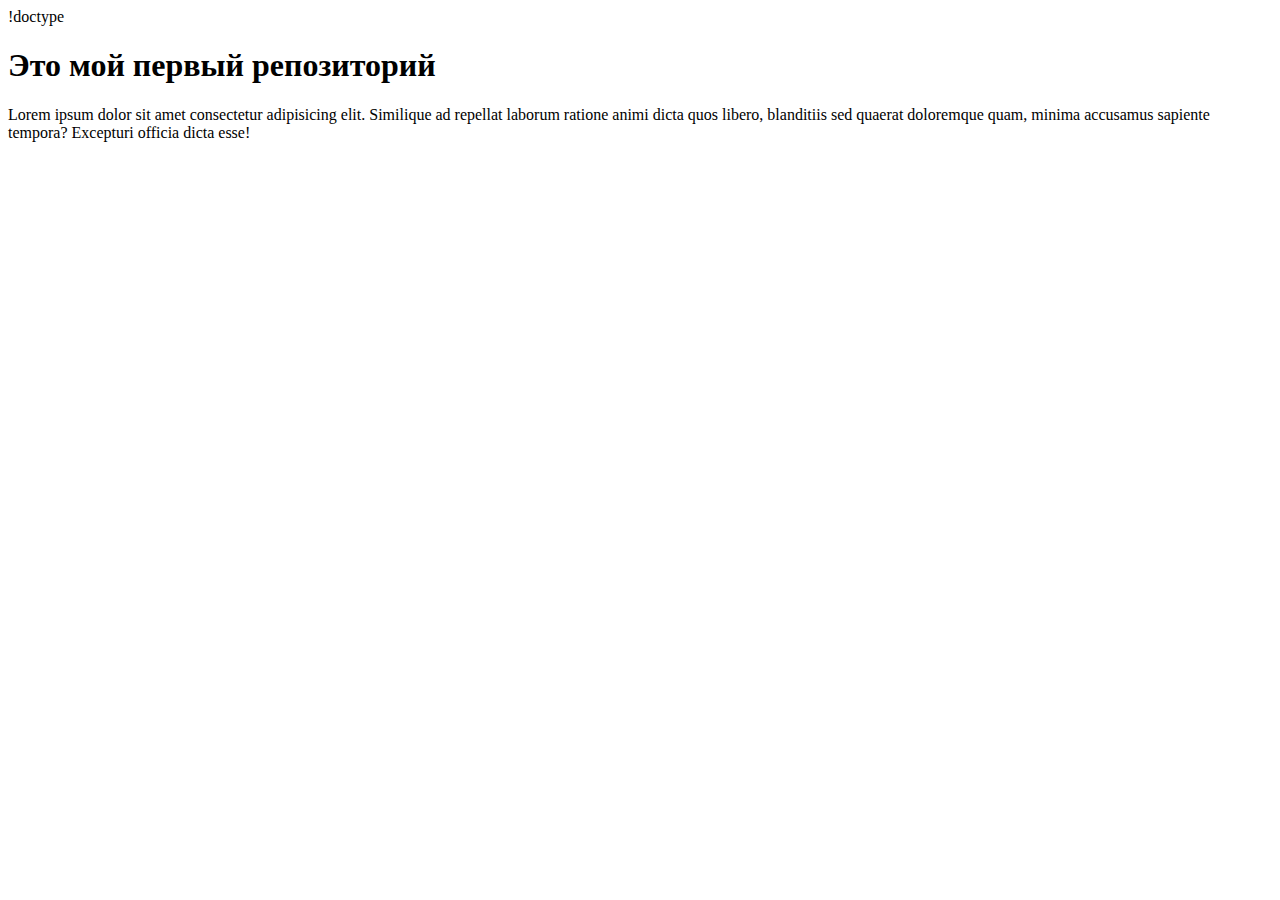
==== index.html @ fa51016f "Мой первый коммит" ====
!doctype <!DOCTYPE html>
<html lang="en">
<head>
    <meta charset="UTF-8">
    <meta http-equiv="X-UA-Compatible" content="IE=edge">
    <meta name="viewport" content="width=device-width, initial-scale=1.0">
    <title>Document</title>
</head>
<body>
    <h1>Это мой первый репозиторий</h1>
    <p>Lorem ipsum dolor sit amet consectetur adipisicing elit. Similique ad repellat laborum ratione animi dicta quos libero, blanditiis sed quaerat doloremque quam, minima accusamus sapiente tempora? Excepturi officia dicta esse!</p>
    
    
</body>
</html>
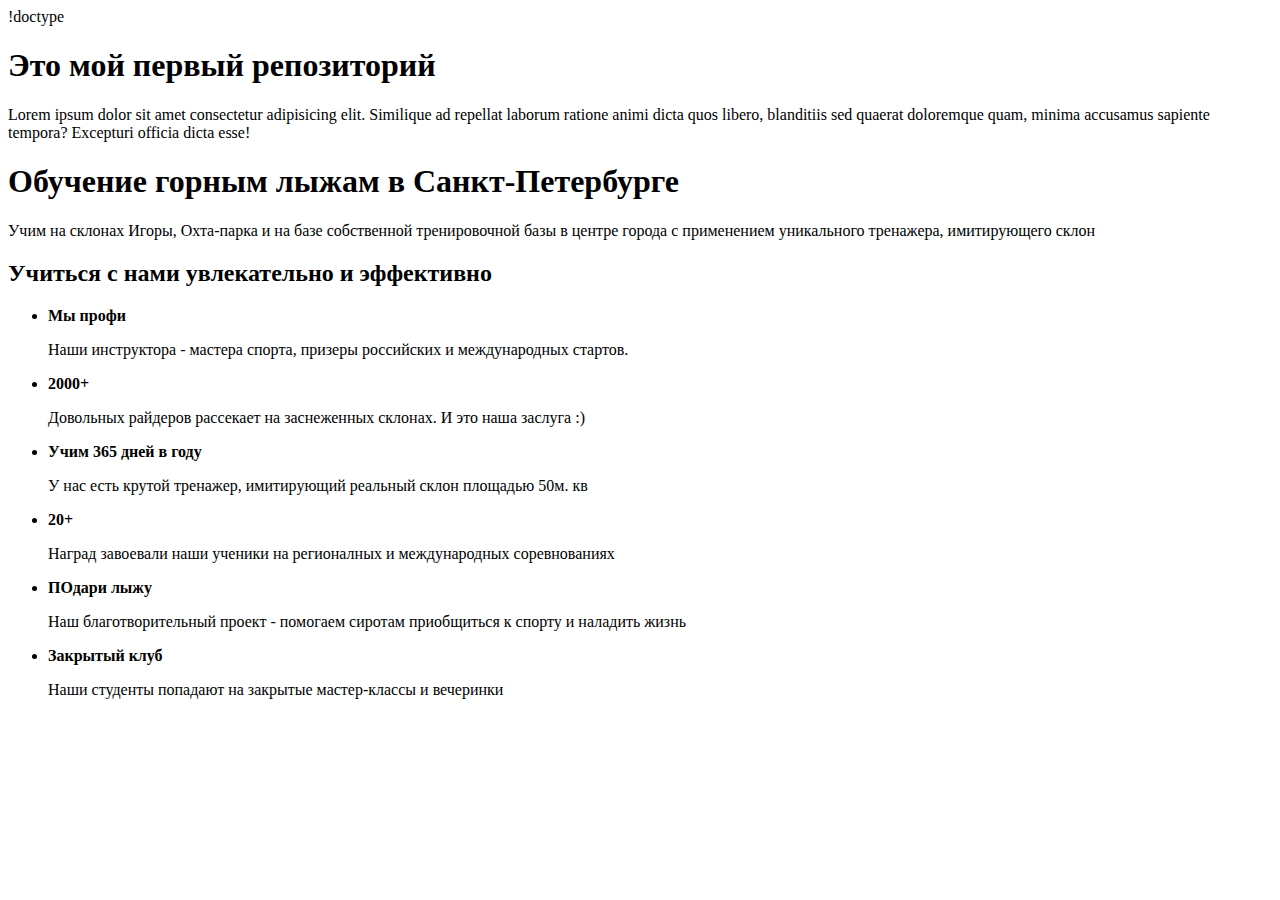
==== commit 65b50bed: "Мой первый репозиторий" ====
--- a/index.html
+++ b/index.html
@@ -9,7 +9,55 @@
 <body>
     <h1>Это мой первый репозиторий</h1>
     <p>Lorem ipsum dolor sit amet consectetur adipisicing elit. Similique ad repellat laborum ratione animi dicta quos libero, blanditiis sed quaerat doloremque quam, minima accusamus sapiente tempora? Excepturi officia dicta esse!</p>
-    
+    <header>
+        <main class="main">
+            <section class="product">
+                <h1 class="product-title">Обучение горным лыжам в Санкт-Петербурге</h1>
+                <p class="product-text">Учим на склонах Игоры, Охта-парка и на базе собственной тренировочной базы в центре города с применением уникального тренажера, имитирующего склон</p>
+
+            </section>
+            <section class="options">
+                <h2 class="options-title">Учиться с нами увлекательно и эффективно</h2>
+                <ul class="options-list">
+                    <li class="options-item">
+                        <strong class="options-title">Мы профи</strong>
+                        <p class="options-text">Наши инструктора - мастера спорта, призеры российских и международных стартов.</p>
+                        
+                    </li>
+                    <li class="options-item">
+                        <strong class="options-title">2000+</strong>
+                        <p class="options-text">Довольных райдеров рассекает на заснеженных склонах. И это наша заслуга :)</p>
+                        
+                    </li>
+                    <li class="options-item">
+                        <strong class="options-title">Учим 365 дней в году</strong>
+                        <p class="options-text">У нас есть крутой тренажер, имитирующий реальный склон площадью 50м. кв</p>
+                        
+                    </li>
+                    <li class="options-item">
+                        <strong class="options-title">20+</strong>
+                        <p class="options-text">Наград завоевали наши ученики на регионалных и международных соревнованиях</p>
+                        
+                    </li>
+                    <li class="options-item">
+                        <strong class="options-title">ПОдари лыжу</strong>
+                        <p class="options-text">Наш благотворительный проект - помогаем сиротам приобщиться к спорту и наладить жизнь</p>
+                        
+                    </li>
+                    <li class="options-item">
+                        <strong class="options-title">Закрытый клуб</strong>
+                        <p class="options-text">Наши студенты попадают на закрытые мастер-классы и вечеринки</p>
+                        
+                    </li>
+
+                </ul>
+
+
+            </section>
+
+        </main>
+            
+    </header>
     
 </body>
 </html>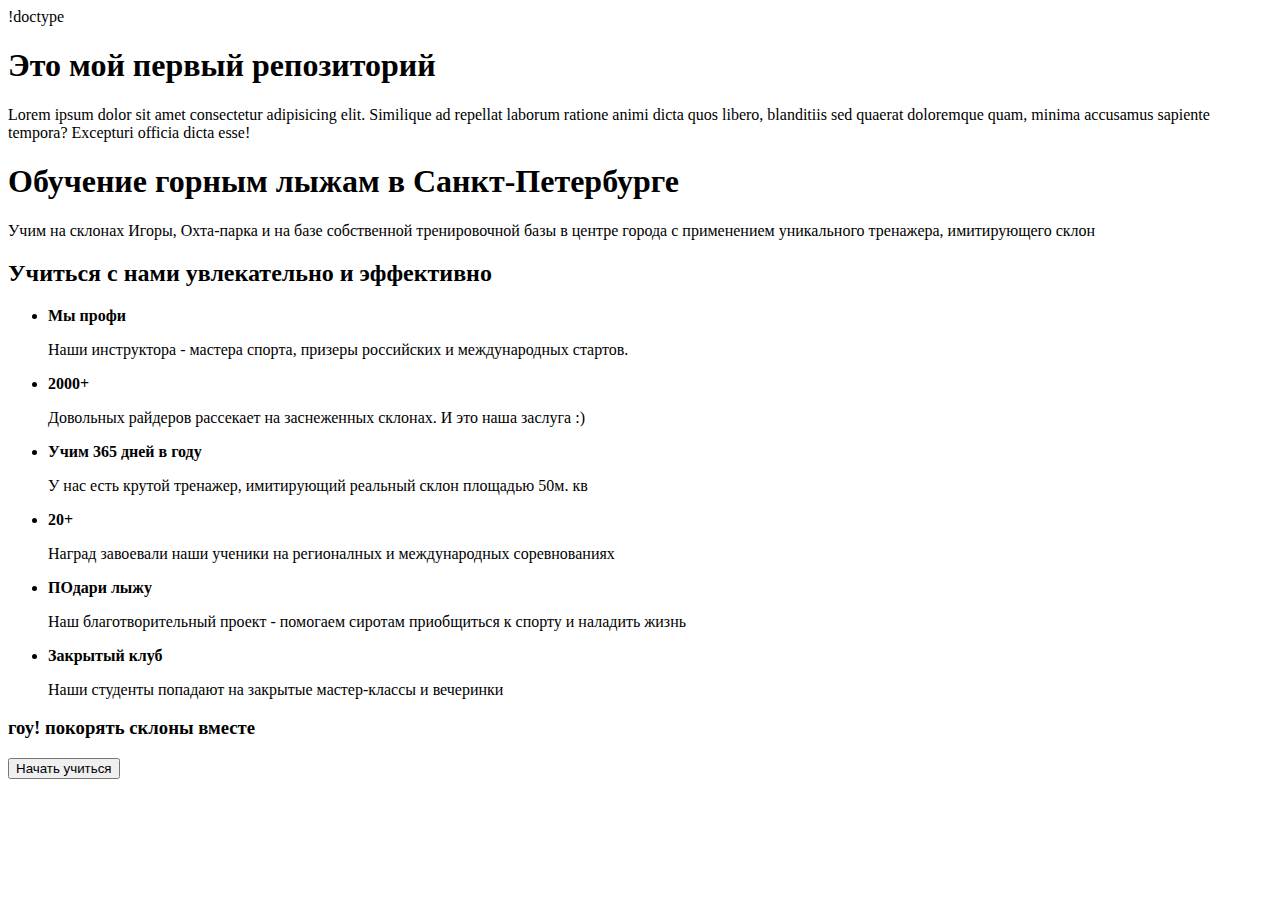
==== commit 77dc7033: "Мой первый репозиторий" ====
--- a/index.html
+++ b/index.html
@@ -9,7 +9,7 @@
 <body>
     <h1>Это мой первый репозиторий</h1>
     <p>Lorem ipsum dolor sit amet consectetur adipisicing elit. Similique ad repellat laborum ratione animi dicta quos libero, blanditiis sed quaerat doloremque quam, minima accusamus sapiente tempora? Excepturi officia dicta esse!</p>
-    <header>
+    <header></header>
         <main class="main">
             <section class="product">
                 <h1 class="product-title">Обучение горным лыжам в Санкт-Петербурге</h1>
@@ -54,10 +54,19 @@
 
 
             </section>
+            <section class="lead">
+                <h3 class="lead-list">гоу! покорять склоны вместе</h3>
+                <button class="">Начать учиться</button>
+                <img src="" alt="" class="product-img">
+                <img src="" alt="" class="product-img">
+                <img src="" alt="" class="product-img">
+                <img src="" alt="" class="product-img">
+            </section>
 
         </main>
+        <footer></footer>
             
-    </header>
+    
     
 </body>
 </html>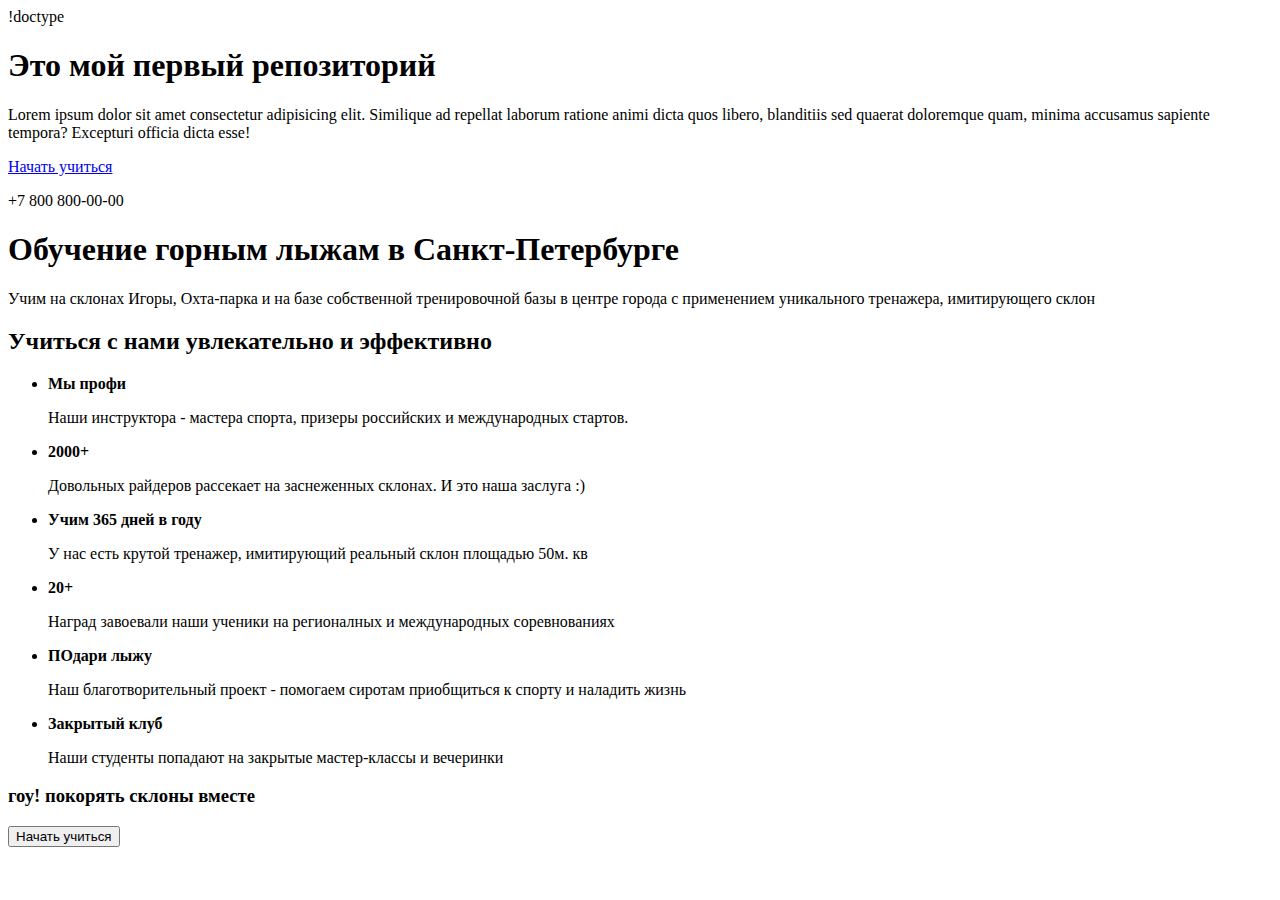
==== commit 109b110e: "Мой первый коммит" ====
--- a/index.html
+++ b/index.html
@@ -9,7 +9,11 @@
 <body>
     <h1>Это мой первый репозиторий</h1>
     <p>Lorem ipsum dolor sit amet consectetur adipisicing elit. Similique ad repellat laborum ratione animi dicta quos libero, blanditiis sed quaerat doloremque quam, minima accusamus sapiente tempora? Excepturi officia dicta esse!</p>
-    <header></header>
+    <header>
+        <a href="#" class="btb">Начать учиться</a>
+        <p class="header">+7 800 800-00-00</p>
+        
+    </header>
         <main class="main">
             <section class="product">
                 <h1 class="product-title">Обучение горным лыжам в Санкт-Петербурге</h1>
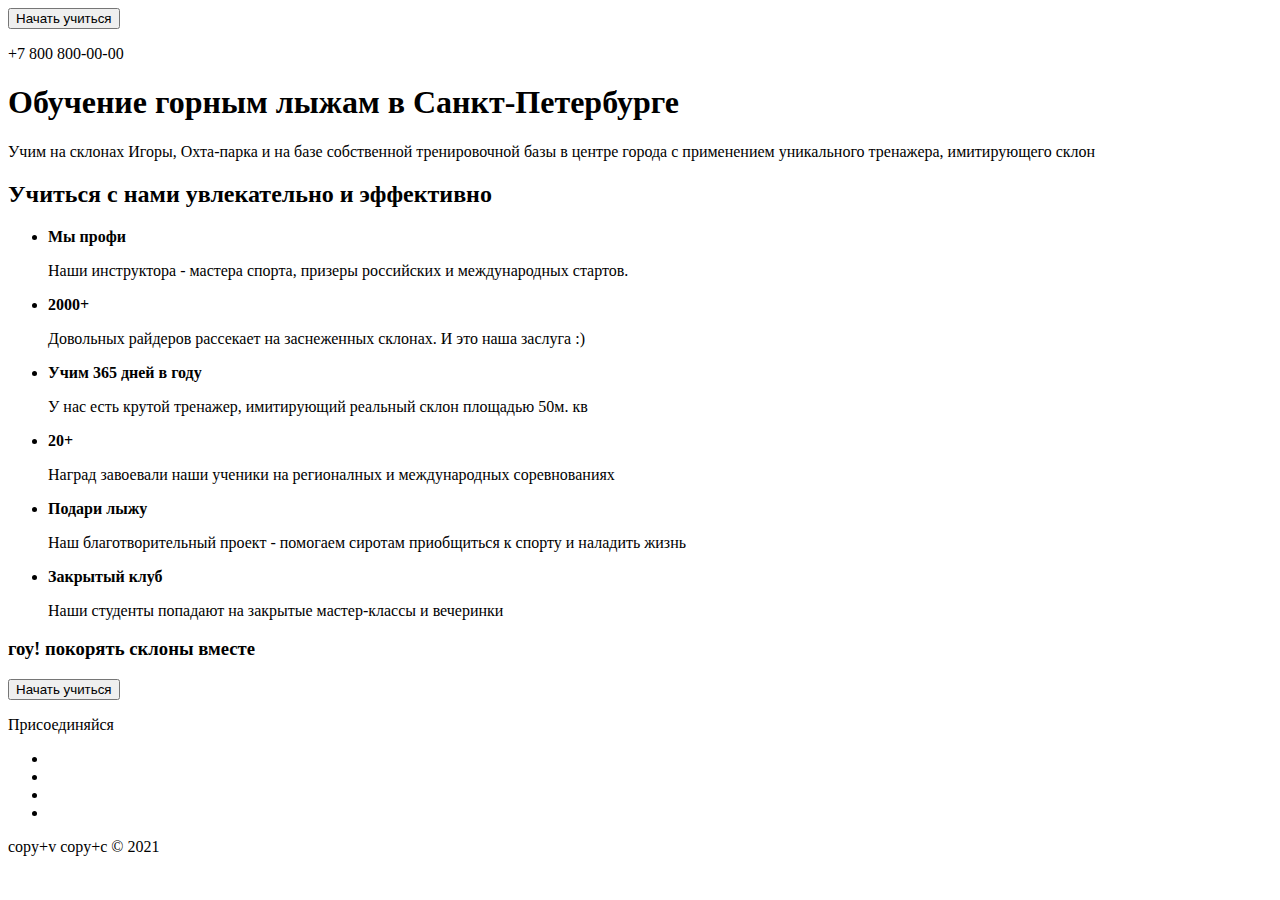
==== commit eba53cc4: "Мой первый репозиторий" ====
--- a/index.html
+++ b/index.html
@@ -1,4 +1,4 @@
-!doctype <!DOCTYPE html>
+ <!DOCTYPE html>
 <html lang="en">
 <head>
     <meta charset="UTF-8">
@@ -7,10 +7,10 @@
     <title>Document</title>
 </head>
 <body>
-    <h1>Это мой первый репозиторий</h1>
-    <p>Lorem ipsum dolor sit amet consectetur adipisicing elit. Similique ad repellat laborum ratione animi dicta quos libero, blanditiis sed quaerat doloremque quam, minima accusamus sapiente tempora? Excepturi officia dicta esse!</p>
+    
     <header>
-        <a href="#" class="btb">Начать учиться</a>
+        <button class="">Начать учиться</button>
+        <a href="#" class="logo"></a>
         <p class="header">+7 800 800-00-00</p>
         
     </header>
@@ -44,7 +44,7 @@
                         
                     </li>
                     <li class="options-item">
-                        <strong class="options-title">ПОдари лыжу</strong>
+                        <strong class="options-title">Подари лыжу</strong>
                         <p class="options-text">Наш благотворительный проект - помогаем сиротам приобщиться к спорту и наладить жизнь</p>
                         
                     </li>
@@ -60,7 +60,7 @@
             </section>
             <section class="lead">
                 <h3 class="lead-list">гоу! покорять склоны вместе</h3>
-                <button class="">Начать учиться</button>
+                <button class="btn">Начать учиться</button>
                 <img src="" alt="" class="product-img">
                 <img src="" alt="" class="product-img">
                 <img src="" alt="" class="product-img">
@@ -68,7 +68,16 @@
             </section>
 
         </main>
-        <footer></footer>
+        <footer class="footer">
+            <p class="copyright">Присоединяйся</p>
+           <ul class="social">
+            <li class="social-item"></li>
+            <li class="social-item"></li>
+            <li class="social-item"></li>
+            <li class="social-item"></li>
+           </ul> 
+           <p class="copyright">copy+v copy+c © 2021</p>
+        </footer>
             
     
     
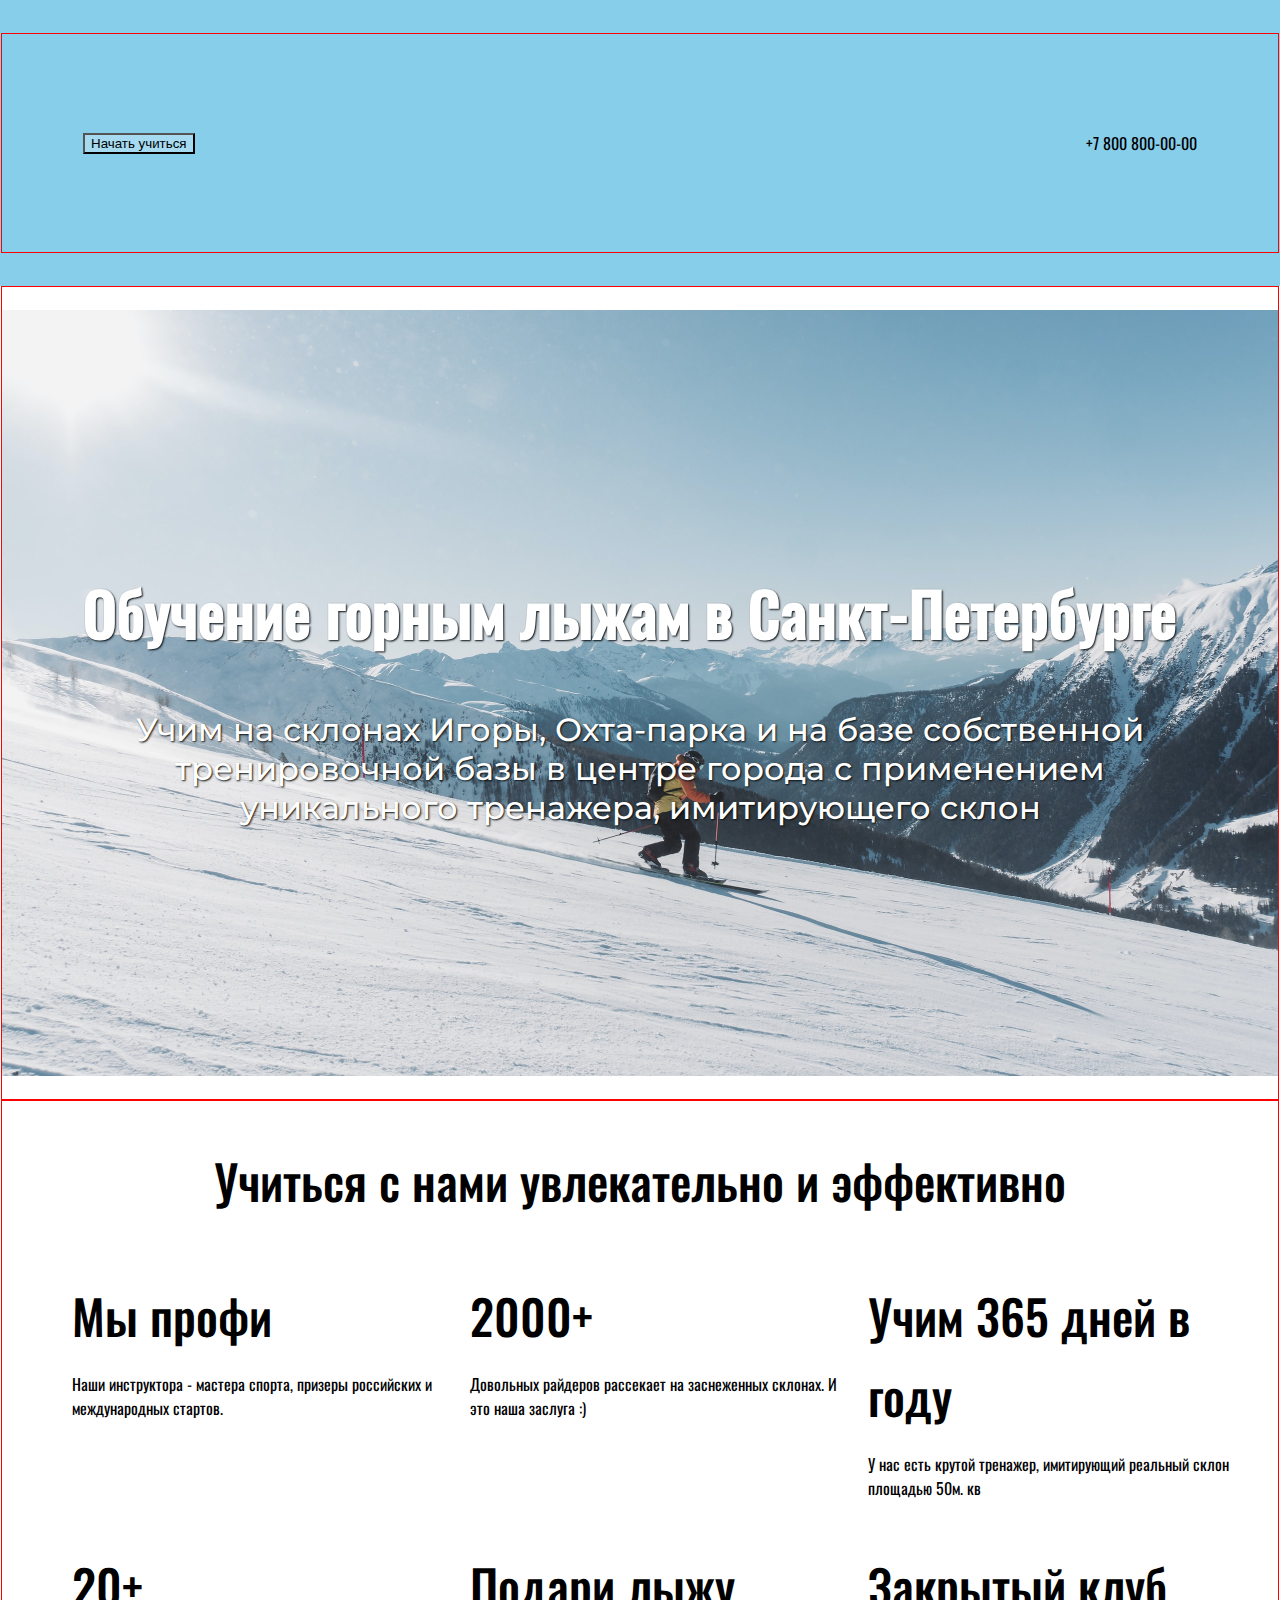
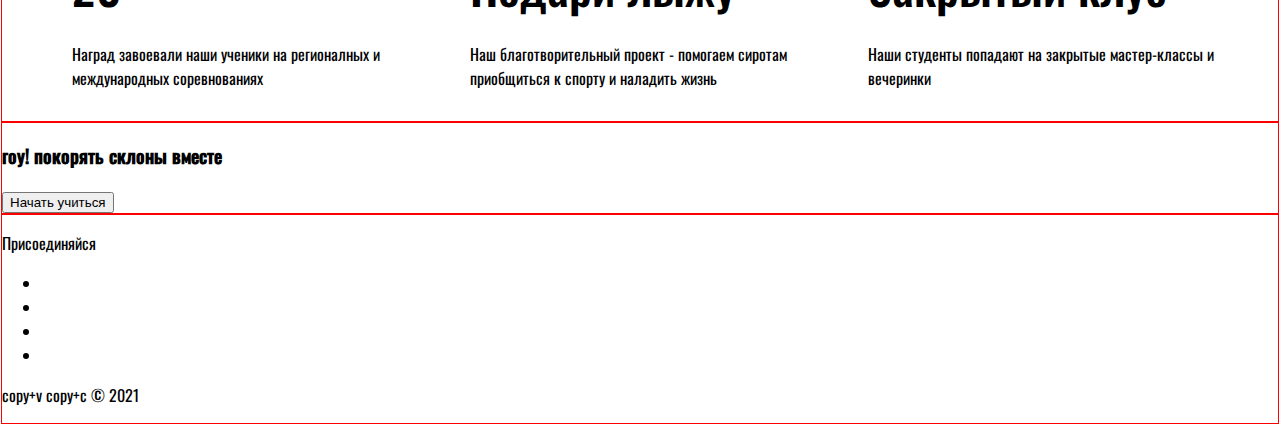
==== commit b61f9ba9: "Обучение горным лыжам в Санкт-Петербурге" ====
--- a/index.html
+++ b/index.html
@@ -1,85 +1,104 @@
- <!DOCTYPE html>
-<html lang="en">
+<!DOCTYPE html>
+<html lang="ru">
+
 <head>
     <meta charset="UTF-8">
     <meta http-equiv="X-UA-Compatible" content="IE=edge">
     <meta name="viewport" content="width=device-width, initial-scale=1.0">
-    <title>Document</title>
+    <title>Ski school leading</title>
+    <link rel="stylesheet" href="styles/style.css">
 </head>
+
 <body>
-    
-    <header>
-        <button class="">Начать учиться</button>
-        <a href="#" class="logo"></a>
-        <p class="header">+7 800 800-00-00</p>
+
+    <header class="header">
+        <div class="container">
+          <div class="header-wrap">
+            <button class="btm btm-transparent">Начать учиться</button>
+            <div class="img"> <img src="../ski-school-kuleshova/pages/logo.svg" alt=""></div>
+         <p class="header-phone">+7 800 800-00-00</p>
+          </div>
+         </div>
+      
+    </header>
+
+    <main class="main">
+        <div class="container">
+         <section class="product">
+            <h1 class="product-title">Обучение горным лыжам в Санкт-Петербурге</h1>
+            <p class="product-text">Учим на склонах Игоры, Охта-парка и на базе собственной тренировочной базы в центре
+                города с применением уникального тренажера, имитирующего склон</p> 
+        </div>
+       </section>
+
+      <section class="options">
+        <div class="container">
+            <h2 class="options-title">Учиться с нами увлекательно и эффективно</h2>
+            <ul class="options-list">
+                <li class="options-item">
+                    <strong class="options-title">Мы профи</strong>
+                    <p class="options-text">Наши инструктора - мастера спорта, призеры российских и международных стартов.</p>
+  
+                </li>
+  
+                <li class="options-item">
+                    <strong class="options-title">2000+</strong>
+                    <p class="options-text">Довольных райдеров рассекает на заснеженных склонах. И это наша заслуга :)</p>
+  
+                </li>
+  
+                <li class="options-item">
+                    <strong class="options-title">Учим 365 дней в году</strong>
+                    <p class="options-text">У нас есть крутой тренажер, имитирующий реальный склон площадью 50м. кв</p>
+  
+                </li>
+  
+                <li class="options-item">
+                    <strong class="options-title">20+</strong>
+                    <p class="options-text">Наград завоевали наши ученики на регионалных и международных соревнованиях</p>
+  
+                </li>
+  
+                <li class="options-item">
+                    <strong class="options-title">Подари лыжу</strong>
+                    <p class="options-text">Наш благотворительный проект - помогаем сиротам приобщиться к спорту и наладить жизнь</p>
+  
+                </li>
+  
+                <li class="options-item">
+                    <strong class="options-title">Закрытый клуб</strong>
+                    <p class="options-text">Наши студенты попадают на закрытые мастер-классы и вечеринки</p>
+  
+                </li>
+            </ul>  
+        </div>
+      </section>
         
-    </header>
-        <main class="main">
-            <section class="product">
-                <h1 class="product-title">Обучение горным лыжам в Санкт-Петербурге</h1>
-                <p class="product-text">Учим на склонах Игоры, Охта-парка и на базе собственной тренировочной базы в центре города с применением уникального тренажера, имитирующего склон</p>
-
-            </section>
-            <section class="options">
-                <h2 class="options-title">Учиться с нами увлекательно и эффективно</h2>
-                <ul class="options-list">
-                    <li class="options-item">
-                        <strong class="options-title">Мы профи</strong>
-                        <p class="options-text">Наши инструктора - мастера спорта, призеры российских и международных стартов.</p>
-                        
-                    </li>
-                    <li class="options-item">
-                        <strong class="options-title">2000+</strong>
-                        <p class="options-text">Довольных райдеров рассекает на заснеженных склонах. И это наша заслуга :)</p>
-                        
-                    </li>
-                    <li class="options-item">
-                        <strong class="options-title">Учим 365 дней в году</strong>
-                        <p class="options-text">У нас есть крутой тренажер, имитирующий реальный склон площадью 50м. кв</p>
-                        
-                    </li>
-                    <li class="options-item">
-                        <strong class="options-title">20+</strong>
-                        <p class="options-text">Наград завоевали наши ученики на регионалных и международных соревнованиях</p>
-                        
-                    </li>
-                    <li class="options-item">
-                        <strong class="options-title">Подари лыжу</strong>
-                        <p class="options-text">Наш благотворительный проект - помогаем сиротам приобщиться к спорту и наладить жизнь</p>
-                        
-                    </li>
-                    <li class="options-item">
-                        <strong class="options-title">Закрытый клуб</strong>
-                        <p class="options-text">Наши студенты попадают на закрытые мастер-классы и вечеринки</p>
-                        
-                    </li>
-
-                </ul>
-
-
-            </section>
-            <section class="lead">
+        <section class="lead">
+            <div class="container">
                 <h3 class="lead-list">гоу! покорять склоны вместе</h3>
                 <button class="btn">Начать учиться</button>
-                <img src="" alt="" class="product-img">
-                <img src="" alt="" class="product-img">
-                <img src="" alt="" class="product-img">
-                <img src="" alt="" class="product-img">
-            </section>
+                <img src="../ski-school-kuleshova/pages/photo-lead1.jpg" alt="" class="product-img">
+                <img src="../ski-school-kuleshova/pages/photo-lead2.jpg" alt="" class="product-img">
+                <img src="../ski-school-kuleshova/pages/photo-lead3.png" alt="" class="product-img">
+                <img src="../ski-school-kuleshova/pages/photo-lead4.jpg" alt="" class="product-img"> 
+            </div>
+        </section>
 
-        </main>
-        <footer class="footer">
+    </main>
+
+    <footer class="footer">
+        <div class="container">
             <p class="copyright">Присоединяйся</p>
-           <ul class="social">
-            <li class="social-item"></li>
-            <li class="social-item"></li>
-            <li class="social-item"></li>
-            <li class="social-item"></li>
-           </ul> 
-           <p class="copyright">copy+v copy+c © 2021</p>
-        </footer>
-            
-    
-    
+            <ul class="social">
+                <li class="social-item"></li>
+                <li class="social-item"></li>
+                <li class="social-item"></li>
+                <li class="social-item"></li>
+            </ul>
+            <p class="copyright">copy+v copy+c © 2021</p>  
+        </div>
+    </footer>
 </body>
+
 </html>--- a/styles/style.css
+++ b/styles/style.css
@@ -0,0 +1,135 @@
+/* oswald-regular - latin_cyrillic */
+@font-face {
+    font-family: 'Oswald';
+    font-style: normal;
+    font-weight: 400;
+    src: local(''),
+         url('../fonts/oswald-v49-latin_cyrillic-regular.woff2') format('woff2'), /* Chrome 26+, Opera 23+, Firefox 39+ */
+         url('../fonts/oswald-v49-latin_cyrillic-regular.woff') format('woff'); /* Chrome 6+, Firefox 3.6+, IE 9+, Safari 5.1+ */
+  }
+  /* oswald-500 - latin_cyrillic */
+  @font-face {
+    font-family: 'Oswald';
+    font-style: normal;
+    font-weight: 500;
+    src: local(''),
+         url('../fonts/oswald-v49-latin_cyrillic-500.woff2') format('woff2'), /* Chrome 26+, Opera 23+, Firefox 39+ */
+         url('../fonts/oswald-v49-latin_cyrillic-500.woff') format('woff'); /* Chrome 6+, Firefox 3.6+, IE 9+, Safari 5.1+ */
+  }
+
+  /* montserrat-regular - latin_cyrillic */
+@font-face {
+    font-family: 'Montserrat';
+    font-style: normal;
+    font-weight: 400;
+    src: local(''),
+         url('../fonts/montserrat-v25-latin_cyrillic-regular.woff2') format('woff2'), /* Chrome 26+, Opera 23+, Firefox 39+ */
+         url('../fonts/montserrat-v25-latin_cyrillic-regular.woff') format('woff'); /* Chrome 6+, Firefox 3.6+, IE 9+, Safari 5.1+ */
+  }
+  /* montserrat-500 - latin_cyrillic */
+  @font-face {
+    font-family: 'Montserrat';
+    font-style: normal;
+    font-weight: 500;
+    src: local(''),
+         url('../fonts/montserrat-v25-latin_cyrillic-500.woff2') format('woff2'), /* Chrome 26+, Opera 23+, Firefox 39+ */
+         url('../fonts/montserrat-v25-latin_cyrillic-500.woff') format('woff'); /* Chrome 6+, Firefox 3.6+, IE 9+, Safari 5.1+ */
+  }
+
+  /* common */
+
+  * {
+     box-sizing: border-box;
+  }
+
+  body {
+     margin: 0px;
+     font-family: 'Oswald',sans-serif ;
+  }
+
+  .container {
+     width: 1278px;
+     margin: 0 auto;
+     border: 1px solid red;
+  }
+
+  .img {
+     display: block;
+     max-width: 100%;
+  }
+
+  .btm-transparent {
+     background-color: rgba(255, 255, 255, 0.25);
+     
+  }
+
+ /* header */
+
+ .header {
+  background-color: skyblue;
+  padding: 33px 0;
+ }
+
+ .header-wrap {
+     display: flex;
+     justify-content: space-between;
+     align-items: center;
+     padding: 81px;
+     
+ }
+
+ /* product */
+
+ .product {
+   background-image: url(../pages/promo.jpg);
+   background-repeat: no-repeat;
+   border-color: gray;
+   background-position: center;
+   padding: 240px 81px;
+   color: #FFFFFF;
+   text-shadow: 1px 1px 2px #060D10;
+ }
+
+ .product-title  {
+  font-weight: 500px;
+  font-size: 60px;
+  line-height: 89px;
+ }
+
+ .product-text {
+   font-family: 'Montserrat', sans-serif ;
+   font-weight: 500;
+   font-size: 32px;
+   line-height: 39px;
+   text-align: center;
+   margin-top: 54px;
+ }
+
+ /* options */
+
+ .options {
+   
+ }
+
+ .options-title {
+   text-align: center;
+   font-weight: 500;
+   font-size: 48px;
+   line-height: 167%;
+ }
+
+ .options-list {
+   display: flex;
+   flex-wrap: wrap;
+   padding: auto;
+   margin: 0 15px;
+   list-style: none;
+ }
+
+ .options-item {
+   width: 33%;
+   padding: 15px;
+ }
+
+ 
+
